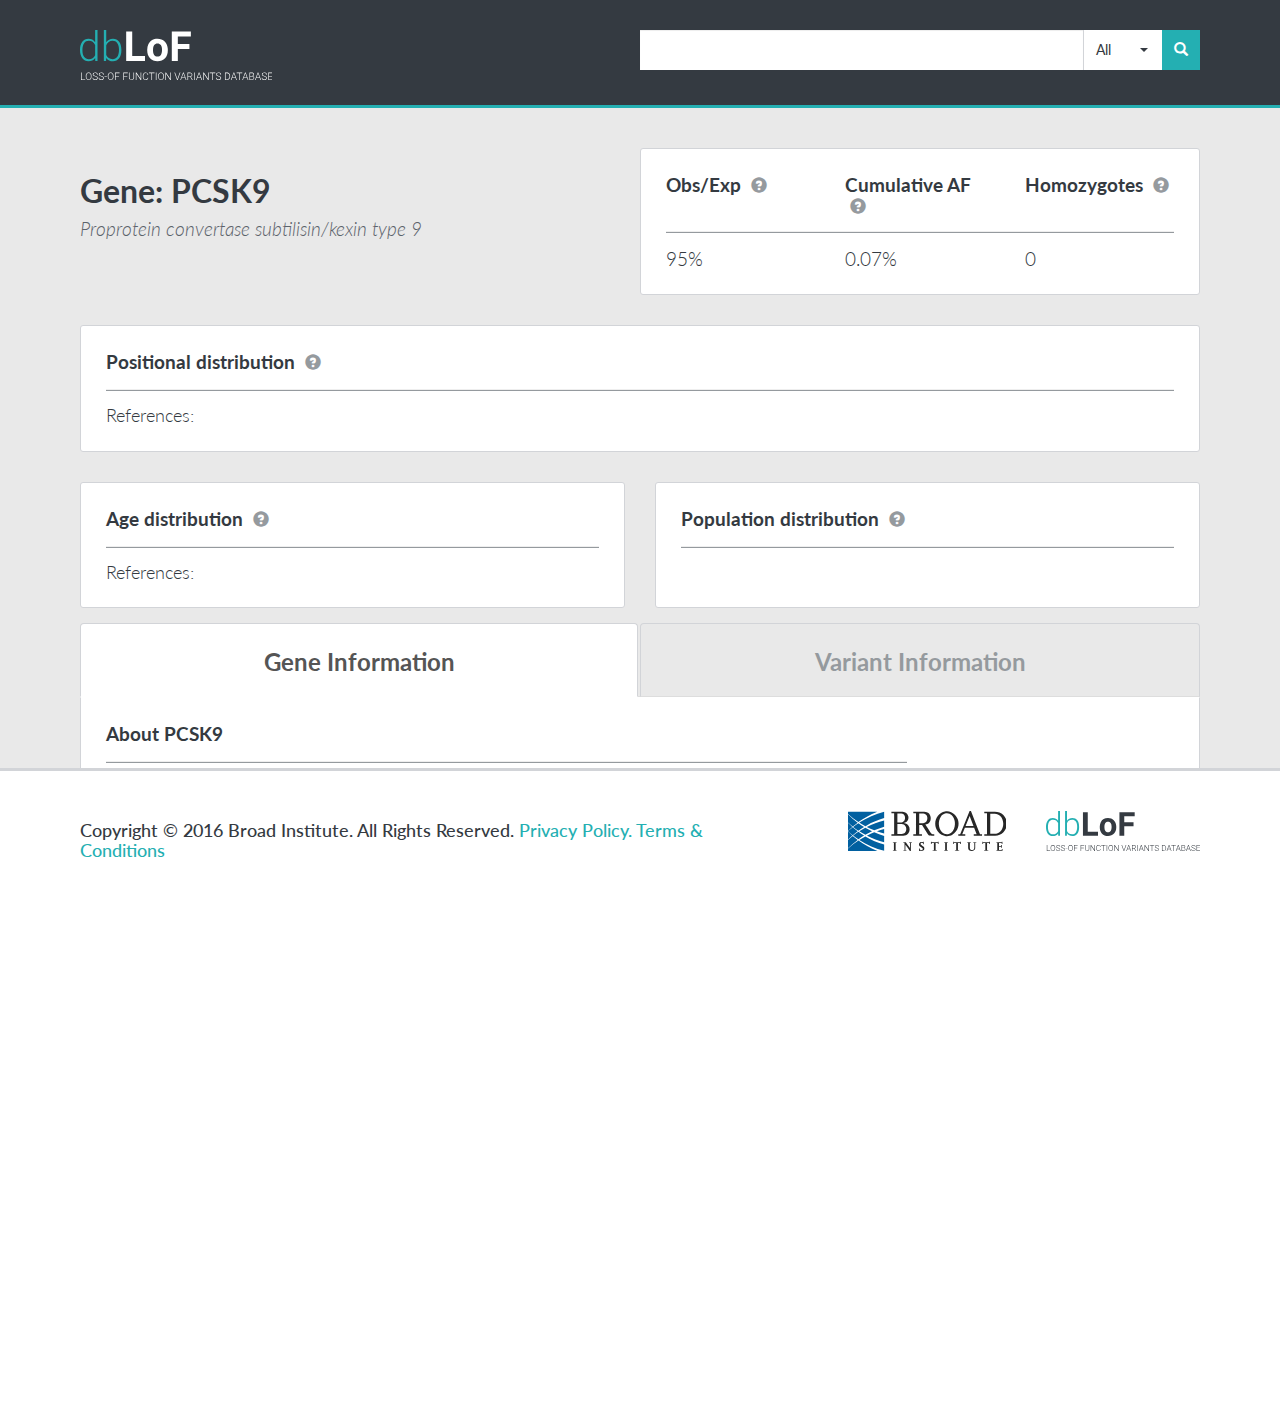
==== gene.html @ ed72be2e "First load of files" ====
<!DOCTYPE html>
<html lang="en">
<head>
    <meta charset="utf-8">
    <meta http-equiv="X-UA-Compatible" content="IE=edge">
    <meta name="viewport" content="width=device-width, initial-scale=1">
    <title>dbLoF | Loss-of-Function Variants Database</title>

    <link href="css/bootstrap.min.css" rel="stylesheet">
    <link href="css/index.css" rel="stylesheet">
    <link rel="stylesheet" href="http://netdna.bootstrapcdn.com/font-awesome/4.2.0/css/font-awesome.min.css">
    <link rel="stylesheet" href="css/build.css">

    <link rel='shortcut icon' href='images/dbLoF-favicon.ico' type='image/x-icon'/>

    <link href='https://fonts.googleapis.com/css?family=Lato:400,300,400italic,700,900' rel='stylesheet' type='text/css'>
    <script type="text/javascript" src="https://www.google.com/jsapi"></script>

    <script src="https://oss.maxcdn.com/html5shiv/3.7.2/html5shiv.min.js"></script>
    <script src="https://oss.maxcdn.com/respond/1.4.2/respond.min.js"></script>
</head>

<body>
    <div class="Wrapper">
        <!--HEADER FOR OTHER PAGES-->
        <header class="Header">
            <div class="row NoMargin">
                <div class="col-lg-6 col-md-6 col-sm-6 col-xs-12 NoPadding">
                    <a class="Header-logo" href="index.html"></a>
                </div>
                <div class="col-lg-6 col-md-6 col-sm-6 col-xs-12 NoPadding">
                    <div class="input-group Search">
                        <input type="text" class="form-control Search-input">
                        <div class="input-group-btn">
                            <button type="button" class="btn btn-default dropdown-toggle Search-dropdown" data-toggle="dropdown" aria-haspopup="true" aria-expanded="false">All
                                <span class="caret"></span>
                            </button>
                            <ul class="dropdown-menu dropdown-menu-right Search-dropdownMenu">
                                <li><a href="#">All</a></li>
                                <li><a href="#">Gene</a></li>
                                <li><a href="#">Variant</a></li>
                            </ul>
                        </div>
                        <span class="input-group-btn">
                            <button class="btn btn-default Search-button" type="button">
                                <span class="glyphicon glyphicon-search"></span>
                            </button>
                        </span>
                    </div>
                </div>
            </div>
        </header>

        <div class="Container">
            <div class="row NoMargin fsi-row-lg-level fsi-row-md-level">
                <div class="col-lg-6 col-md-6 col-sm-6 col-xs-12 NoPadding">
                    <h2 class="Title">Gene: PCSK9</h2>
                    <h4 class="Italic Color--mediumGray">Proprotein convertase subtilisin/kexin type 9</h4>
                </div>
                <div class="col-lg-6 col-md-6 col-sm-6 col-xs-12 Box Box-noMargin">
                    <div class="row">
                        <h4 class="col-lg-4 col-md-4 col-sm-4 col-xs-4 Subtitle">Obs/Exp
                            <span class="glyphicon glyphicon-question-sign Tooltip-icon" data-toggle="tooltip" data-placement="top" data-html="true" title="Brief explanation of this item. Brief explanation of this item."></span>
                        </h4>
                        <h4 class="col-lg-4 col-md-4 col-sm-4 col-xs-4 Subtitle">Cumulative AF
                            <span class="glyphicon glyphicon-question-sign Tooltip-icon" data-toggle="tooltip" data-placement="top" data-html="true" title="Brief explanation of this item. Brief explanation of this item."></span>
                        </h4>
                        <h4 class="col-lg-4 col-md-4 col-sm-4 col-xs-4 Subtitle">Homozygotes
                            <span class="glyphicon glyphicon-question-sign Tooltip-icon" data-toggle="tooltip" data-placement="top" data-html="true" title="Brief explanation of this item. Brief explanation of this item."></span>
                        </h4>
                    </div>
                    <hr class="Line Line--strong">
                    <div class="row">
                        <h4 class="col-lg-4 col-md-4 col-sm-4 col-xs-4">95%</h4>
                        <h4 class="col-lg-4 col-md-4 col-sm-4 col-xs-4">0.07%</h4>
                        <h4 class="col-lg-4 col-md-4 col-sm-4 col-xs-4">0</h4>
                    </div>

                </div>
            </div>

            <div class="row NoMargin">
                <div class="col-lg-12 col-md-12 col-sm-12 col-xs-12 Box Box-noMargin">
                    <h4 class="Subtitle">Positional distribution
                        <span class="glyphicon glyphicon-question-sign Tooltip-icon" data-toggle="tooltip" data-placement="top" data-html="true" title="Brief explanation of this item. Brief explanation of this item."></span>
                    </h4>
                    <hr class="Line Line--strong">
                    <div class="row NoMargin">
                        <div class="col-lg-12 col-md-12 col-sm-12 col-xs-12 NoPadding References">
                            <h5 class="Light">References:</h5>
                        </div>
                    </div>
                </div>
            </div>

            <div class="row fsi-row-lg-level fsi-row-md-level">
                <div class="col-lg-6 col-md-6 col-sm-6 col-xs-12 Box">
                    <h4 class="Subtitle">Age distribution
                        <span class="glyphicon glyphicon-question-sign Tooltip-icon" data-toggle="tooltip" data-placement="top" data-html="true" title="Brief explanation of this item. Brief explanation of this item."></span>
                    </h4>
                    <hr class="Line Line--strong">
                    <div class="row NoMargin">
                        <div class="col-lg-12 col-md-12 col-sm-12 col-xs-12 NoPadding References">
                            <h5 class="Light">References:</h5>
                        </div>
                    </div>
                </div>

                <div class="col-lg-6 col-md-6 col-sm-6 col-xs-12 Box">
                    <h4 class="Subtitle">Population distribution
                        <span class="glyphicon glyphicon-question-sign Tooltip-icon" data-toggle="tooltip" data-placement="top" data-html="true" title="Brief explanation of this item. Brief explanation of this item."></span>
                    </h4>
                    <hr class="Line Line--strong">
                    <div class="row NoMargin">
                        <div class="col-lg-12 col-md-12 col-sm-12 col-xs-12 NoPadding References">
                        </div>
                    </div>
                </div>
            </div>

            <div class="row NoMargin">
                <div class="col-lg-12 col-md-12 col-sm-12 col-xs-12">
                      <ul class="row nav nav-tabs" role="tablist">
                        <li role="presentation" class="col-lg-6 col-md-6 col-sm-6 col-xs-6 NoPadding Tab active">
                            <a href="#GeneInfo" role="tab" data-toggle="tab">
                                <h3 class="Subtitle">Gene Information</h3>
                            </a>
                        </li>
                        <li role="presentation" class="col-lg-6 col-md-6 col-sm-6 col-xs-6 NoPadding Tab Tab--last">
                            <a href="#VariantInfo" role="tab" data-toggle="tab">
                                <h3 class="Subtitle">Variant Information</h3>
                            </a>
                        </li>
                      </ul>
                  </div>
                  <div class="col-lg-12 col-md-12 col-sm-12 col-xs-12 Tab-panes">
                      <div class="tab-content">
                        <div role="tabpanel" class="tab-pane active" id="GeneInfo">
                            <div class="col-lg-9 col-md-9 col-sm-12 col-xs-12 NoPadding">
                                <h4 class="Subtitle">About PCSK9</h4>
                                <hr class="Line Line--strong">
                                <p>Main description of the gene, this will be the information to display initially when the tab is open. Main description of the gene, this will be the information to display initially when the tab is open. Main description of the gene, this will be the information to display initially when the tab is open. Main description of the gene, this will be the information to display initially when the tab is open. Main description of the gene, this will be the information to display initially when the tab is open.<br>
                                    Main description of the gene, this will be the information to display initially when the tab is open. Main description of the gene, this will be the information to display initially when the tab is open. Main description of the gene, this will be the information to display initially when the tab is open. Main description of the gene.
                                </p>
                            </div>
                            <div class="col-lg-6 col-md-6 col-sm-12 col-xs-12">
                                <h4 class="Subtitle">Knockout phenotype</h4>
                                <hr class="Line Line--strong">
                                <p>One compound heterozygote has been identified who lacks circulating PCSK9 and has very low LDL but no other detectable phenotype [Zhao 2006]. This has spurred enthusiasm for PCSK9 inhibition as a therapeutic strategy for lowering LDL.<br>
                                    One compound heterozygote has been identified who lacks circulating PCSK9 and has very low LDL but no other detectable phenotype [Zhao 2006]. This has spurred enthusiasm for PCSK9 inhibition as a therapeutic strategy for lowering LDL. This has spurred enthusiasm for PCSK9 inhibition as a therapeutic strategy for lowering LDL.
                                </p>
                            </div>
                            <div class="col-lg-6 col-md-6 col-sm-12 col-xs-12">
                                <h4 class="Subtitle">Knockout phenotype</h4>
                                <hr class="Line Line--strong">
                                <p>One compound heterozygote has been identified who lacks circulating PCSK9 and has very low LDL but no other detectable phenotype [Zhao 2006]. This has spurred enthusiasm for PCSK9 inhibition as a therapeutic strategy for lowering LDL.<br>
                                    One compound heterozygote has been identified who lacks circulating PCSK9 and has very low LDL but no other detectable phenotype [Zhao 2006]. This has spurred enthusiasm for PCSK9 inhibition as a therapeutic strategy for lowering LDL. This has spurred enthusiasm for PCSK9 inhibition as a therapeutic strategy for lowering LDL.
                                </p>
                            </div>
                        </div>
                        <div role="tabpanel" class="tab-pane" id="VariantInfo">
                            <div class="row">
                                <div class="col-lg-12 col-md-12 col-sm-12 col-xs-12">
                                    <h5 class="Light">Filters:</h5>
                                    <div class="form-group">
                                        <input id="filterAll" type="radio" class="InputRadio" name="filter">
                                        <label for="filterAll" class="InputRadio-label">All</label>

                                        <input id="filterMissenseLoF" type="radio" class="InputRadio" name="filter">
                                        <label for="filterMissenseLoF" class="InputRadio-label">Missense + LoF</label>

                                        <input id="filterLoF" type="radio" class="InputRadio" name="filter">
                                        <label for="filterLoF" class="InputRadio-label">LoF</label>
                                    </div>
                                <a href="" class="Button Button--orange Float--right">Export table to CSV</a>
                                </div>
                            </div>

                        </div>
                      </div>
                </div>
            </div>
        </div>
    </div>

    <footer class="Footer">
        <div class="row">
            <div class="col-lg-5 col-md-6 col-sm-7 col-xs-12 Float--right">
                <div class="Footer-logo Footer-dbLoFLogo"></div>
                <div class="Footer-logo Footer-broadLogo"></div>
            </div>
            <div class="col-lg-7 col-md-6 col-sm-5 col-xs-12">
                <h5 class="Footer-text">Copyright © 2016 Broad Institute. All Rights Reserved.<a href="" class="Color--blue"> Privacy Policy.</a><a href="" class="Color--blue"> Terms & Conditions</a></h5>
            </div>
        </div>
    </footer>

    <!-- <span class="glyphicon glyphicon-question-sign Tooltip-icon" data-toggle="tooltip" data-placement="top" data-html="true" title="<span class='Bold'>Variant:</span> <a href='' class='Color--blue'>lalala</a><br><span class='Bold'>Consequence:</span> lalala<br>"></span> -->


    <script src="https://ajax.googleapis.com/ajax/libs/jquery/1.11.3/jquery.min.js"></script>
    <script src="js/bootstrap.min.js"></script>
    <script>
        $(function () {
          $('[data-toggle="tooltip"]').tooltip()
        })

        $('#myTabs a').click(function (e) {
          e.preventDefault()
          $(this).tab('show')
        })
    </script>
</body>
</html>
---- css/index.css ----
html,
body {
  min-width: 100%;
  width: 100%;
  overflow-x: hidden;
  margin: 0;
  padding: 0;
  height: 100%;
  font-size: 14px;
}

body {
  font-family: 'Lato', sans-serif;
  color: #343A41;
}

@media only screen and (min-width: 1380px) {
  html {font-size: 20px;}
}

@media only screen and (max-width: 1280px) {
  html {font-size: 16px;}
}

@media only screen and (max-width: 1024px) {
  html {font-size: 14px;}
}

h1 {
  font-size: 2.5rem;
  font-weight: 900;
  margin: 0;
}

h2 {
  font-size: 2rem;
  font-weight: 700;
  margin: 0;
}

h3 {
  font-size: 1.5rem;
  font-weight: 700;
  margin: 0;
}

h4 {
  font-size: 1.2rem;
  font-weight: 300;
  margin: 0;
}

h5 {
  font-size: 1.1rem;
  margin: 0;
}

p {
  font-size: 1rem;
  font-weight: 400;
  margin: 0;
}

p br{
  line-height: 2rem;
}

a {
  text-decoration: none !important;
}

a:hover{
  color: #E67E23;
}

/******STRUCTURE*/

.Wrapper{
  position: relative;
  min-height: 100%;
  background-color: #E9E9E9;
}

.Header{
  background-color: #343A41;
  width: 100%;
  padding: 0 80px;
  z-index: 3;
  border-bottom: 3px solid #24AFB2;
}

@media only screen and (max-width: 1024px) {
  .Header { padding: 0 25px;}
}

.Header-logo{
  margin: 30px 0 20px 0;
  background-image: url('../images/dbLoF-white-logo.svg');
  width: 192px;
  height: 50px;
  display: inline-block;
}

.Search{
  margin-top: 30px;
  position: relative;
}

.Search--moreMargin{
  margin-bottom: 120px;
}

.Search-input{
  font-size: 14px;
  color: #343A41;
  height: 40px;
  border-radius: 0;
  border: none;
}

.Search-input:focus{
  border: none;
  box-shadow: none;
}

.Search-dropdown{
  position: relative;
  border-radius: 0;
  border: none;
  border-left: 1px solid #D2D4D8 !important;
  height: 40px;
  width: 80px;
  color: #343A41 !important;
  text-align: left;
}

.Search-dropdown:focus,
.Search-dropdown:hover{
    background-color: #ffffff !important;
}

.Search-dropdown span{
  position: absolute;
  right: 15px;
  top: 18px;
}

.Search-dropdownMenu{
  border-radius: 0;
  padding: 0 !important;
  min-width: 80px;
}

.Search-dropdownMenu li a{
  padding: 7px 15px;
}

.Search-dropdownMenu li a:hover{
  background-color: #CEF4F3;
}

.Search-dropdown:focus{
  border: none;
  border-left: 1px solid #D2D4D8 !important;
  background-color: #ffffff;
}

.Search-button{
  background-color: #24AFB2;
  color: #ffffff !important;
  height: 40px;
  border: none;
  transition: background-color 0.3s ease;
  border-radius: 0;
}

.Search-button:hover{
  background-color: #E67E23;
}

.Search-examples{
  position: absolute;
  top: 50px;
  left: 0;
  color: #ffffff;
  font-style: italic;
}

.Search-examples a{
  transition: color 0.5s ease;
}

.MainTitle{
  color: #ffffff;
  text-align: center;
  margin-top: 50px;
}

.Title{
  padding: 25px 0 10px 0;
}

.Subtitle{
  font-weight: 700;
  position: relative;
  display: inline;
}

.Subtitle--moreMargin{
  margin: 3px 0 5px 0;
}

.Container{
  position: relative;
  min-height: 100%;
  padding: 40px 80px 160px 80px; /* padding-bottom: Footer height + Footer margin */
  z-index: 1;
}

.Container-landing{
  padding: 40px 65px 160px 65px; /* padding-bottom: Footer height + Footer margin */
}

@media only screen and (max-width: 1024px) {
  .Container {padding: 40px 25px 170px 25px!important;}
}

.Box{
  background-color: #ffffff;
  border-radius: 3px;
  border: 1px solid #D2D4D8;
  padding: 25px;
  margin: 0 15px 15px 15px;
}

@media only screen and (max-width: 992px) {
  .Box {margin: 0 0 15px 0 !important;}
}

.Box-noMargin{
  margin: 0 0 30px 0 !important;
}

.Line{
  border-bottom: 1px solid;
  margin: 15px 0;
}

.Line--strong{
  border-bottom: 1px solid #959A9E;
}

.Line--light{
  border-bottom: 1px solid #D2D4D8;
}

.Footer{
  position: absolute;
  bottom: 0;
  width: 100%;
  min-height: 110px;
  padding: 40px 80px;
  margin-top: 50px;
  z-index: 2;
  background-color: #ffffff;
  border-top: 3px solid #D2D4D8;
}

@media only screen and (max-width: 1024px) {
  .Footer {padding: 30px 25px !important;}
}

.Footer-logo{
  display: inline-block;
  height: 40px;
  float: right;
}

.Footer-dbLoFLogo{
  background-image: url('../images/dbLoF-logo.svg');
  width: 154px;
}

.Footer-broadLogo{
  background-image: url('../images/broad-logo.svg');
  width: 158px;
  margin-right: 40px;
}

.Footer-text{
  padding-top: 10px;
}

.Tooltip-icon{
  color: #959A9E;
  padding-left: 5px;
  cursor: pointer;
  transition: color 0.3s ease;
  font-size: 1rem;
}

.Tooltip-icon:hover{
  color: #E67E23;
}

.Tab>a{
  padding: 25px 0 20px 0 !important;
  text-align: center;
  border: 1px solid #D2D4D8 !important;
  border-radius: 3px 3px 0 0;
  border-bottom-color: transparent !important;
  color: #959A9E;
  cursor: pointer !important;
  transition: background-color 0.3s ease;
}

.Tab>a .Subtitle{
  transition: color 0.3s ease;
  cursor: pointer;
}

.Tab>a:hover .Subtitle{
    color: #E67E23;
}

.Tab.active>a,
.Tab.active>a:focus {
    color: #343A41;
    cursor: default;
    background-color: #fff;
    border: 1px solid #D2D4D8;
    border-bottom-color: transparent;
}

.Tab--last>a{
  margin-right: 0!important;
}

.Tab-panes{
  background-color: #ffffff;
  border: 1px solid #D2D4D8;
  border-top-color: transparent;
  border-radius: 0 0 3px 3px;
  padding: 25px;
}

.Button{
  font-weight: 700;
  padding: 10px 20px 10px 20px;
  border: 1px solid;
}

.Button--blue{
  border-color: #24AFB2;
  color: #24AFB2;
  background-color: #ffffff;
}

.Button--orange{
  border-color: #E67E23;
  color: #E67E23;
  background-color: #ffffff;
}


.InputRadio-label{
  color: #9e9e9e;
  font-size: 1rem;
  font-weight: 300;
}

.InputRadio-labelExtraMargin,
.InputCheckbox-labelExtraMargin{
  margin: 12px 0 0 0;
}

.InputRadio-extraMargin{
  margin: 40px 0;
}

.InputCheckbox-label{
  color: #9e9e9e;
  position: absolute;
  left: 23px;
  font-size: 1rem;
  font-weight: 300;
  cursor: text;
  -webkit-transition: 0.2s ease-out;
  -moz-transition: 0.2s ease-out;
  -o-transition: 0.2s ease-out;
  -ms-transition: 0.2s ease-out;
  transition: 0.2s ease-out;
}

/******GENERAL CLASSES*/

.NoMargin{
  margin: 0!important;
}

.NoPadding{
  padding: 0!important;
}

.Float--left{
  float: left!important;
}

.Float--right{
  float: right!important;
}

.Aligned--left{
  text-align: left !important;
}

.Aligned--right{
  text-align: right !important;
}

.Aligned--center{
  text-align: center !important;
}

.Color--blue{
  color: #24AFB2;
}

.Background--blue{
  background-color: #24AFB2;
}

.Color--lightBlue{
  color: #CEF4F3;
}

.Background--lightBlue{
  background-color: #CEF4F3;
}

.Color--orange{
  color: #E67E23;
}

.Background--orange{
  background-color: #E67E23;
}

.Color--lightOrange{
  color: #F4CCB5;
}

.Background--lightOrange{
  background-color: #F4CCB5;
}

.Color--darkGray{
  color: #343A41;
}

.Color--mediumGray{
  color: #5C636B;
}

.Color--green{
  color: #2BB673;
}

.Background--green{
  background-color: #2BB673;
}

.Color--yellow{
  color: #FFDE3F;
}

.Background--yellow{
  background-color: #FFDE3F;
}

.Normal{
  font-weight: 400!important;
}

.Light{
  font-weight: 300 !important;
}

.Bold{
  font-weight: 700 !important
}

.Italic{
  font-style: italic;
}

.Position--absolute{
  position: absolute;
}

.Position--relative{
  position: relative;
}

@media (min-width: 768px) and (max-width: 991px) {
    .fsi-row-sm-level {
        display: -webkit-box;
        display: -webkit-flex;
        display: -ms-flexbox;
        display: flex;
    }
}

@media (min-width: 992px) and (max-width: 1199px) {
    .fsi-row-md-level {
        display: -webkit-box;
        display: -webkit-flex;
        display: -ms-flexbox;
        display: flex;
    }
}

@media (min-width: 1200px) {
    .fsi-row-lg-level {
        display: -webkit-box;
        display: -webkit-flex;
        display: -ms-flexbox;
        display: flex;
    }
}
---- css/build.css ----
.tooltip-inner {
  width: 250px;
  padding: 10px 12px;
  color: #343A41;
  text-align: left;
  background-color: #CEF4F3 !important;
  border-radius: 3px;
}

.tooltip.top .tooltip-arrow {
  border-top-color: #CEF4F3;
}

.checkbox {
    padding-left: 20px;
}

.checkbox label {
    display: inline-block;
    vertical-align: middle;
    position: relative;
    padding-left: 5px;
}

.checkbox label::before {
    content: "";
    display: inline-block;
    position: absolute;
    width: 17px;
    height: 17px;
    left: 0;
    margin-left: -20px;
    border: 1px solid #cccccc;
    border-radius: 3px;
    background-color: #fff;
    -webkit-transition: border 0.15s ease-in-out, color 0.15s ease-in-out;
    -o-transition: border 0.15s ease-in-out, color 0.15s ease-in-out;
    transition: border 0.15s ease-in-out, color 0.15s ease-in-out;
}

.checkbox label::after {
    display: inline-block;
    position: absolute;
    width: 16px;
    height: 16px;
    left: 0;
    top: 0;
    margin-left: -20px;
    padding-left: 3px;
    padding-top: 1px;
    font-size: 11px;
    color: #559BE0;
}

.checkbox input[type="checkbox"],
.checkbox input[type="radio"] {
    opacity: 0;
    z-index: 1;
}

.checkbox input[type="checkbox"]:focus + label::before,
.checkbox input[type="radio"]:focus + label::before {
    outline: none!important;
    outline-offset: -2px;
    /*border: 2px solid #559BE0;*/
}

.checkbox input[type="checkbox"]:checked + label::after,
.checkbox input[type="radio"]:checked + label::after {
    font-family: "FontAwesome";
    content: "\f00c";
}

.checkbox input[type="checkbox"]:disabled + label,
.checkbox input[type="radio"]:disabled + label {
    opacity: 0.65;
}

.checkbox input[type="checkbox"]:disabled + label::before,
.checkbox input[type="radio"]:disabled + label::before {
    background-color: #eeeeee;
    cursor: not-allowed;
}

.checkbox.checkbox-circle label::before {
    border-radius: 50%;
}

.checkbox.checkbox-inline {
    margin-top: 0;
}

.radio {
    padding-left: 20px;
}

.radio label {
    display: inline-block;
    vertical-align: middle;
    position: relative;
    padding-left: 5px;
}

.radio label::before {
    content: "";
    display: inline-block;
    position: absolute;
    width: 17px;
    height: 17px;
    left: 0;
    margin-left: -20px;
    border: 1px solid #cccccc;
    border-radius: 50%;
    background-color: #fff;
    -webkit-transition: border 0.15s ease-in-out;
    -o-transition: border 0.15s ease-in-out;
    transition: border 0.15s ease-in-out;
}

.radio label::after {
    display: inline-block;
    position: absolute;
    content: " ";
    width: 9px;
    height: 9px;
    left: 4px;
    top: 4px;
    margin-left: -20px;
    border-radius: 50%;
    background-color: #559BE0;
    -webkit-transform: scale(0, 0);
    -ms-transform: scale(0, 0);
    -o-transform: scale(0, 0);
    transform: scale(0, 0);
    -webkit-transition: -webkit-transform 0.1s cubic-bezier(0.8, -0.33, 0.2, 1.33);
    -moz-transition: -moz-transform 0.1s cubic-bezier(0.8, -0.33, 0.2, 1.33);
    -o-transition: -o-transform 0.1s cubic-bezier(0.8, -0.33, 0.2, 1.33);
    transition: transform 0.1s cubic-bezier(0.8, -0.33, 0.2, 1.33);
}

.radio input[type="radio"] {
    opacity: 0;
    z-index: 1;
}

.radio input[type="radio"]:focus + label::before {
    outline: none!important;
    outline-offset: -2px;
}

.radio input[type="radio"]:checked + label::after {
    -webkit-transform: scale(1, 1);
    -ms-transform: scale(1, 1);
    -o-transform: scale(1, 1);
    transform: scale(1, 1);
}

.radio input[type="radio"]:disabled + label {
    opacity: 0.65;
}

.radio input[type="radio"]:disabled + label::before {
    cursor: not-allowed;
}

.radio.radio-inline {
    margin-top: 0;
}

input[type="checkbox"].styled:checked + label:after,
input[type="radio"].styled:checked + label:after {
    font-family: 'FontAwesome';
    content: "\f00c";
}

input[type="checkbox"] .styled:checked + label::before,
input[type="radio"] .styled:checked + label::before {
    color: #fff;
}

input[type="checkbox"] .styled:checked + label::after,
input[type="radio"] .styled:checked + label::after {
    color: #fff;
}
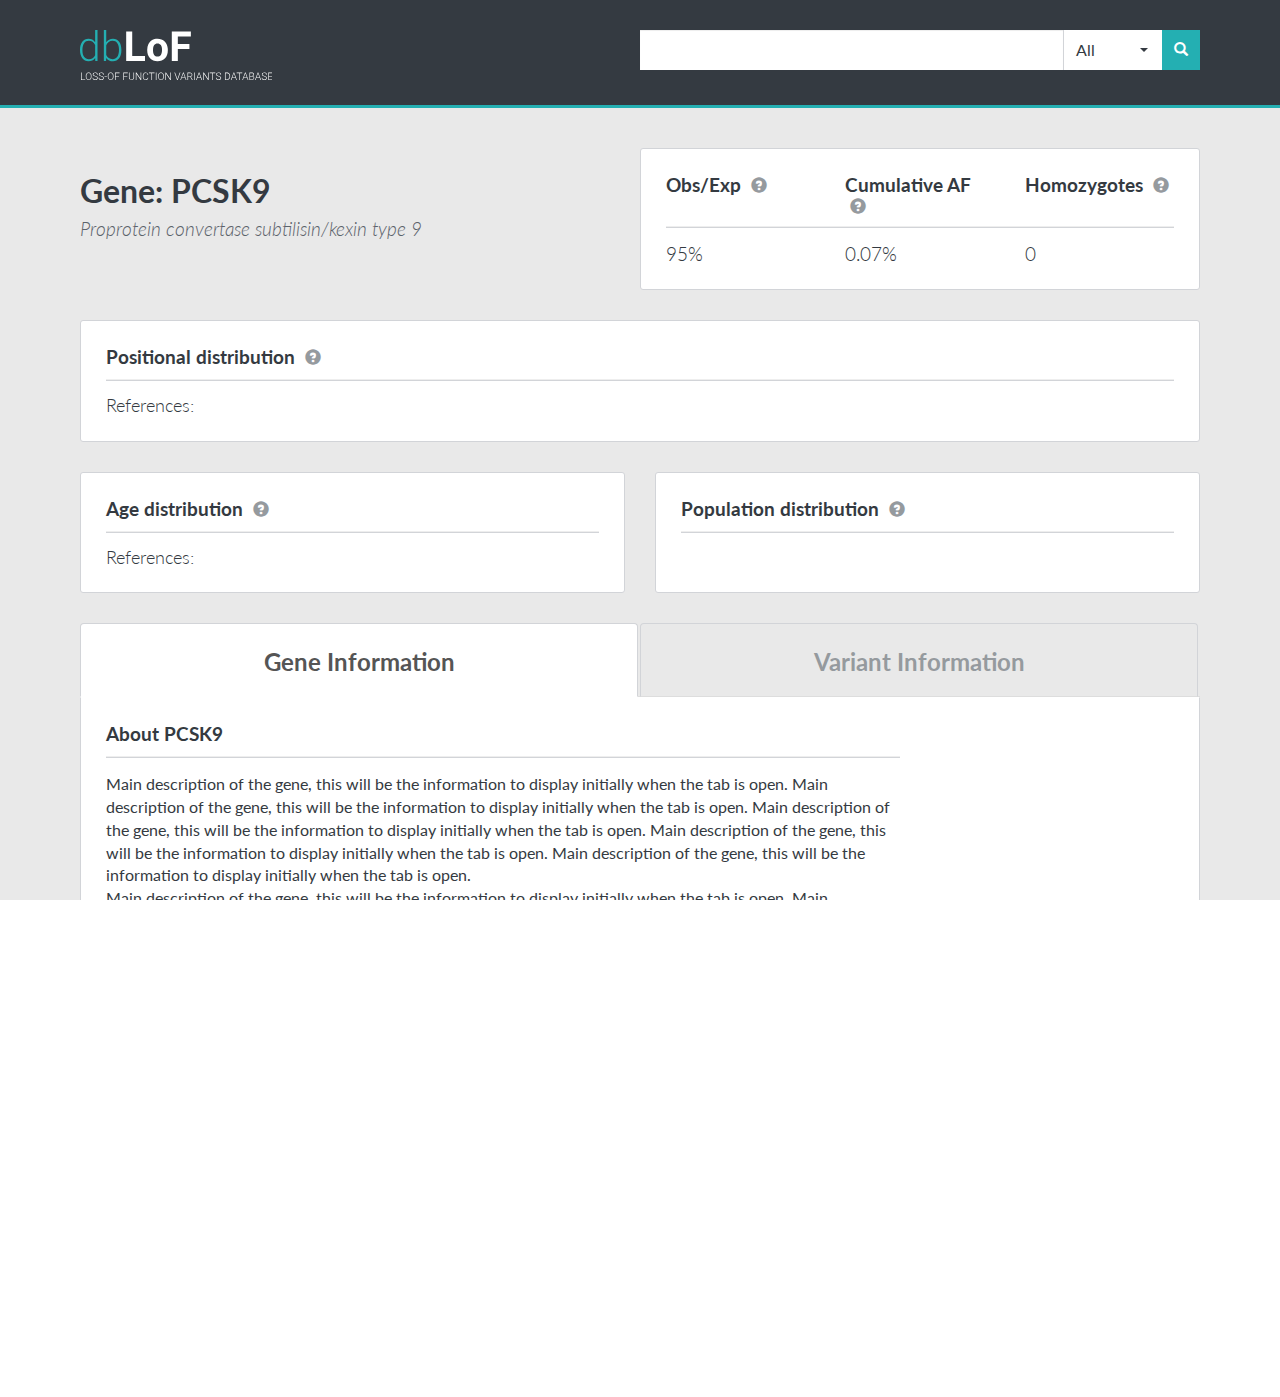
==== commit dbf5e5f6: "Landing page and Basic Structure of Gene page" ====
--- a/gene.html
+++ b/gene.html
@@ -31,14 +31,14 @@
                 <div class="col-lg-6 col-md-6 col-sm-6 col-xs-12 NoPadding">
                     <div class="input-group Search">
                         <input type="text" class="form-control Search-input">
-                        <div class="input-group-btn">
-                            <button type="button" class="btn btn-default dropdown-toggle Search-dropdown" data-toggle="dropdown" aria-haspopup="true" aria-expanded="false">All
+                        <div class="input-group-btn dropdown">
+                            <button type="button" class="dropdown-toggle Search-dropdown" id="searchType" data-toggle="dropdown" aria-haspopup="true" aria-expanded="false">All
                                 <span class="caret"></span>
                             </button>
-                            <ul class="dropdown-menu dropdown-menu-right Search-dropdownMenu">
-                                <li><a href="#">All</a></li>
-                                <li><a href="#">Gene</a></li>
-                                <li><a href="#">Variant</a></li>
+                            <ul class="dropdown-menu Search-dropdownMenu" aria-labelleddby="searchType">
+                                <li><a href="#" data-value="all">All</a></li>
+                                <li><a href="#" data-value="gene">Gene</a></li>
+                                <li><a href="#" data-value="variant">Variant</a></li>
                             </ul>
                         </div>
                         <span class="input-group-btn">
@@ -53,11 +53,11 @@
 
         <div class="Container">
             <div class="row NoMargin fsi-row-lg-level fsi-row-md-level">
-                <div class="col-lg-6 col-md-6 col-sm-6 col-xs-12 NoPadding">
+                <div class="col-lg-6 col-md-6 col-sm-12 col-xs-12 NoPadding">
                     <h2 class="Title">Gene: PCSK9</h2>
-                    <h4 class="Italic Color--mediumGray">Proprotein convertase subtilisin/kexin type 9</h4>
-                </div>
-                <div class="col-lg-6 col-md-6 col-sm-6 col-xs-12 Box Box-noMargin">
+                    <h4 class="Title-description">Proprotein convertase subtilisin/kexin type 9</h4>
+                </div>
+                <div class="col-lg-6 col-md-6 col-sm-12 col-xs-12 Box Box-noMargin">
                     <div class="row">
                         <h4 class="col-lg-4 col-md-4 col-sm-4 col-xs-4 Subtitle">Obs/Exp
                             <span class="glyphicon glyphicon-question-sign Tooltip-icon" data-toggle="tooltip" data-placement="top" data-html="true" title="Brief explanation of this item. Brief explanation of this item."></span>
@@ -93,8 +93,8 @@
                 </div>
             </div>
 
-            <div class="row fsi-row-lg-level fsi-row-md-level">
-                <div class="col-lg-6 col-md-6 col-sm-6 col-xs-12 Box">
+            <div class="row NoMargin fsi-row-lg-level fsi-row-md-level">
+                <div class="col-lg-6 col-md-6 col-sm-12 col-xs-12 Box Box--firstCol">
                     <h4 class="Subtitle">Age distribution
                         <span class="glyphicon glyphicon-question-sign Tooltip-icon" data-toggle="tooltip" data-placement="top" data-html="true" title="Brief explanation of this item. Brief explanation of this item."></span>
                     </h4>
@@ -106,7 +106,7 @@
                     </div>
                 </div>
 
-                <div class="col-lg-6 col-md-6 col-sm-6 col-xs-12 Box">
+                <div class="col-lg-6 col-md-6 col-sm-12 col-xs-12 Box Box--lastCol">
                     <h4 class="Subtitle">Population distribution
                         <span class="glyphicon glyphicon-question-sign Tooltip-icon" data-toggle="tooltip" data-placement="top" data-html="true" title="Brief explanation of this item. Brief explanation of this item."></span>
                     </h4>
@@ -118,44 +118,49 @@
                 </div>
             </div>
 
-            <div class="row NoMargin">
+            <div class="row Tab">
                 <div class="col-lg-12 col-md-12 col-sm-12 col-xs-12">
-                      <ul class="row nav nav-tabs" role="tablist">
-                        <li role="presentation" class="col-lg-6 col-md-6 col-sm-6 col-xs-6 NoPadding Tab active">
+                    <ul class="row nav nav-tabs" role="tablist">
+                        <li role="presentation" class="col-lg-6 col-md-6 col-sm-6 col-xs-6 NoPadding Tab-list active">
                             <a href="#GeneInfo" role="tab" data-toggle="tab">
                                 <h3 class="Subtitle">Gene Information</h3>
                             </a>
                         </li>
-                        <li role="presentation" class="col-lg-6 col-md-6 col-sm-6 col-xs-6 NoPadding Tab Tab--last">
+                        <li role="presentation" class="col-lg-6 col-md-6 col-sm-6 col-xs-6 NoPadding Tab-list Tab--last">
                             <a href="#VariantInfo" role="tab" data-toggle="tab">
                                 <h3 class="Subtitle">Variant Information</h3>
                             </a>
                         </li>
-                      </ul>
-                  </div>
-                  <div class="col-lg-12 col-md-12 col-sm-12 col-xs-12 Tab-panes">
-                      <div class="tab-content">
+                    </ul>
+                </div>
+                <div class="col-lg-12 col-md-12 col-sm-12 col-xs-12 Tab-panes">
+                    <div class="tab-content">
                         <div role="tabpanel" class="tab-pane active" id="GeneInfo">
-                            <div class="col-lg-9 col-md-9 col-sm-12 col-xs-12 NoPadding">
-                                <h4 class="Subtitle">About PCSK9</h4>
-                                <hr class="Line Line--strong">
-                                <p>Main description of the gene, this will be the information to display initially when the tab is open. Main description of the gene, this will be the information to display initially when the tab is open. Main description of the gene, this will be the information to display initially when the tab is open. Main description of the gene, this will be the information to display initially when the tab is open. Main description of the gene, this will be the information to display initially when the tab is open.<br>
-                                    Main description of the gene, this will be the information to display initially when the tab is open. Main description of the gene, this will be the information to display initially when the tab is open. Main description of the gene, this will be the information to display initially when the tab is open. Main description of the gene.
-                                </p>
+                            <div class="row NoMargin">
+                                <div class="col-lg-9 col-md-9 col-sm-12 col-xs-12">
+                                    <h4 class="Subtitle">About PCSK9</h4>
+                                    <hr class="Line Line--strong">
+                                    <p>Main description of the gene, this will be the information to display initially when the tab is open. Main description of the gene, this will be the information to display initially when the tab is open. Main description of the gene, this will be the information to display initially when the tab is open. Main description of the gene, this will be the information to display initially when the tab is open. Main description of the gene, this will be the information to display initially when the tab is open.<br>
+                                        Main description of the gene, this will be the information to display initially when the tab is open. Main description of the gene, this will be the information to display initially when the tab is open. Main description of the gene, this will be the information to display initially when the tab is open. Main description of the gene.
+                                    </p>
+                                </div>
                             </div>
-                            <div class="col-lg-6 col-md-6 col-sm-12 col-xs-12">
-                                <h4 class="Subtitle">Knockout phenotype</h4>
-                                <hr class="Line Line--strong">
-                                <p>One compound heterozygote has been identified who lacks circulating PCSK9 and has very low LDL but no other detectable phenotype [Zhao 2006]. This has spurred enthusiasm for PCSK9 inhibition as a therapeutic strategy for lowering LDL.<br>
-                                    One compound heterozygote has been identified who lacks circulating PCSK9 and has very low LDL but no other detectable phenotype [Zhao 2006]. This has spurred enthusiasm for PCSK9 inhibition as a therapeutic strategy for lowering LDL. This has spurred enthusiasm for PCSK9 inhibition as a therapeutic strategy for lowering LDL.
-                                </p>
-                            </div>
-                            <div class="col-lg-6 col-md-6 col-sm-12 col-xs-12">
-                                <h4 class="Subtitle">Knockout phenotype</h4>
-                                <hr class="Line Line--strong">
-                                <p>One compound heterozygote has been identified who lacks circulating PCSK9 and has very low LDL but no other detectable phenotype [Zhao 2006]. This has spurred enthusiasm for PCSK9 inhibition as a therapeutic strategy for lowering LDL.<br>
-                                    One compound heterozygote has been identified who lacks circulating PCSK9 and has very low LDL but no other detectable phenotype [Zhao 2006]. This has spurred enthusiasm for PCSK9 inhibition as a therapeutic strategy for lowering LDL. This has spurred enthusiasm for PCSK9 inhibition as a therapeutic strategy for lowering LDL.
-                                </p>
+
+                            <div class="row NoMargin">
+                                <div class="col-lg-6 col-md-6 col-sm-12 col-xs-12">
+                                    <h4 class="Subtitle">Knockout phenotype</h4>
+                                    <hr class="Line Line--strong">
+                                    <p>One compound heterozygote has been identified who lacks circulating PCSK9 and has very low LDL but no other detectable phenotype [Zhao 2006]. This has spurred enthusiasm for PCSK9 inhibition as a therapeutic strategy for lowering LDL.<br>
+                                        One compound heterozygote has been identified who lacks circulating PCSK9 and has very low LDL but no other detectable phenotype [Zhao 2006]. This has spurred enthusiasm for PCSK9 inhibition as a therapeutic strategy for lowering LDL. This has spurred enthusiasm for PCSK9 inhibition as a therapeutic strategy for lowering LDL.
+                                    </p>
+                                </div>
+                                <div class="col-lg-6 col-md-6 col-sm-12 col-xs-12">
+                                    <h4 class="Subtitle">Knockout phenotype</h4>
+                                    <hr class="Line Line--strong">
+                                    <p>One compound heterozygote has been identified who lacks circulating PCSK9 and has very low LDL but no other detectable phenotype [Zhao 2006]. This has spurred enthusiasm for PCSK9 inhibition as a therapeutic strategy for lowering LDL.<br>
+                                        One compound heterozygote has been identified who lacks circulating PCSK9 and has very low LDL but no other detectable phenotype [Zhao 2006]. This has spurred enthusiasm for PCSK9 inhibition as a therapeutic strategy for lowering LDL. This has spurred enthusiasm for PCSK9 inhibition as a therapeutic strategy for lowering LDL.
+                                    </p>
+                                </div>
                             </div>
                         </div>
                         <div role="tabpanel" class="tab-pane" id="VariantInfo">
@@ -172,28 +177,29 @@
                                         <input id="filterLoF" type="radio" class="InputRadio" name="filter">
                                         <label for="filterLoF" class="InputRadio-label">LoF</label>
                                     </div>
-                                <a href="" class="Button Button--orange Float--right">Export table to CSV</a>
+                                    <a href="" class="Button Button--orange Float--right">Export table to CSV</a>
                                 </div>
                             </div>
 
                         </div>
-                      </div>
+                    </div>
                 </div>
             </div>
         </div>
+
+        <footer class="Footer">
+            <div class="row">
+                <div class="col-lg-5 col-md-6 col-sm-7 col-xs-12 Float--right">
+                    <div class="Footer-logo Footer-dbLoFLogo"></div>
+                    <div class="Footer-logo Footer-broadLogo"></div>
+                </div>
+                <div class="col-lg-7 col-md-6 col-sm-5 col-xs-12">
+                    <h5 class="Footer-text">Copyright © 2016 Broad Institute. All Rights Reserved.<a href="" class="Color--blue"> Privacy Policy.</a><a href="" class="Color--blue"> Terms & Conditions</a></h5>
+                </div>
+            </div>
+        </footer>
     </div>
 
-    <footer class="Footer">
-        <div class="row">
-            <div class="col-lg-5 col-md-6 col-sm-7 col-xs-12 Float--right">
-                <div class="Footer-logo Footer-dbLoFLogo"></div>
-                <div class="Footer-logo Footer-broadLogo"></div>
-            </div>
-            <div class="col-lg-7 col-md-6 col-sm-5 col-xs-12">
-                <h5 class="Footer-text">Copyright © 2016 Broad Institute. All Rights Reserved.<a href="" class="Color--blue"> Privacy Policy.</a><a href="" class="Color--blue"> Terms & Conditions</a></h5>
-            </div>
-        </div>
-    </footer>
 
     <!-- <span class="glyphicon glyphicon-question-sign Tooltip-icon" data-toggle="tooltip" data-placement="top" data-html="true" title="<span class='Bold'>Variant:</span> <a href='' class='Color--blue'>lalala</a><br><span class='Bold'>Consequence:</span> lalala<br>"></span> -->
 
@@ -201,14 +207,19 @@
     <script src="https://ajax.googleapis.com/ajax/libs/jquery/1.11.3/jquery.min.js"></script>
     <script src="js/bootstrap.min.js"></script>
     <script>
-        $(function () {
-          $('[data-toggle="tooltip"]').tooltip()
-        })
-
-        $('#myTabs a').click(function (e) {
-          e.preventDefault()
-          $(this).tab('show')
-        })
+    $(function () {
+        $('[data-toggle="tooltip"]').tooltip()
+    })
+
+    $('#myTabs a').click(function (e) {
+        e.preventDefault()
+        $(this).tab('show')
+    })
+
+    $(".dropdown-menu li a").click(function(){
+        $(this).parents(".dropdown").find('.dropdown-toggle').html($(this).text() + '<span class="caret"></span>');
+        $(this).parents(".dropdown").find('.dropdown-toggle').val($(this).data('value'));
+    });
     </script>
 </body>
 </html>
--- a/css/index.css
+++ b/css/index.css
@@ -85,17 +85,17 @@
 .Header{
   background-color: #343A41;
   width: 100%;
-  padding: 0 80px;
+  padding: 0 80px 20px 80px;
   z-index: 3;
   border-bottom: 3px solid #24AFB2;
 }
 
 @media only screen and (max-width: 1024px) {
-  .Header { padding: 0 25px;}
+  .Header { padding: 0 25px 20px 25px;}
 }
 
 .Header-logo{
-  margin: 30px 0 20px 0;
+  margin: 30px 0 0 0;
   background-image: url('../images/dbLoF-white-logo.svg');
   width: 192px;
   height: 50px;
@@ -108,11 +108,11 @@
 }
 
 .Search--moreMargin{
-  margin-bottom: 120px;
+  margin-bottom: 100px;
 }
 
 .Search-input{
-  font-size: 14px;
+  font-size: 1rem;
   color: #343A41;
   height: 40px;
   border-radius: 0;
@@ -130,11 +130,14 @@
   border: none;
   border-left: 1px solid #D2D4D8 !important;
   height: 40px;
-  width: 80px;
+  width: 100px;
   color: #343A41 !important;
   text-align: left;
-}
-
+  font-size: 1rem;
+  padding-left: 12px;
+}
+
+.Search-dropdown,
 .Search-dropdown:focus,
 .Search-dropdown:hover{
     background-color: #ffffff !important;
@@ -149,7 +152,7 @@
 .Search-dropdownMenu{
   border-radius: 0;
   padding: 0 !important;
-  min-width: 80px;
+  min-width: 100px;
 }
 
 .Search-dropdownMenu li a{
@@ -175,7 +178,11 @@
   border-radius: 0;
 }
 
-.Search-button:hover{
+.Search-button:hover,
+.Search-button:focus,
+.Search-button:active{
+  border-radius: 0 !important;
+  outline: none;
   background-color: #E67E23;
 }
 
@@ -194,11 +201,28 @@
 .MainTitle{
   color: #ffffff;
   text-align: center;
+  margin-top: 30px;
+  font-size: 2rem;
+}
+
+.MainTitle--other{
+  color: #ffffff;
+  text-align: center;
   margin-top: 50px;
 }
 
 .Title{
-  padding: 25px 0 10px 0;
+  padding: 40px 0 10px 0;
+}
+
+.Title-description{
+  color: #5C636B;
+  font-style: italic;
+}
+
+@media only screen and (max-width: 992px) {
+  .Title { padding: 10px 0 10px 0;}
+  .Title-description { padding-bottom: 10px;}
 }
 
 .Subtitle{
@@ -214,7 +238,7 @@
 .Container{
   position: relative;
   min-height: 100%;
-  padding: 40px 80px 160px 80px; /* padding-bottom: Footer height + Footer margin */
+  padding: 25px 80px 160px 80px; /* padding-bottom: Footer height + Footer margin */
   z-index: 1;
 }
 
@@ -231,28 +255,38 @@
   border-radius: 3px;
   border: 1px solid #D2D4D8;
   padding: 25px;
-  margin: 0 15px 15px 15px;
+  margin: 15px;
+}
+
+.Box-noMargin{
+  margin: 15px 0 !important;
+}
+
+.Box--firstCol{
+  margin: 15px 15px 15px 0;
+}
+
+.Box--lastCol{
+  margin: 15px 0 15px 15px;
 }
 
 @media only screen and (max-width: 992px) {
-  .Box {margin: 0 0 15px 0 !important;}
-}
-
-.Box-noMargin{
-  margin: 0 0 30px 0 !important;
+  .Box,
+  .Box--firstCol,
+  .Box--lastCol {margin: 15px 0 15px 0 !important;}
 }
 
 .Line{
   border-bottom: 1px solid;
-  margin: 15px 0;
+  margin: 10px 0 15px 0;
 }
 
 .Line--strong{
-  border-bottom: 1px solid #959A9E;
+  border-bottom: 1px solid #D2D4D8;
 }
 
 .Line--light{
-  border-bottom: 1px solid #D2D4D8;
+  border-bottom: 1px solid #E9E9E9;
 }
 
 .Footer{
@@ -292,6 +326,11 @@
   padding-top: 10px;
 }
 
+@media only screen and (max-width: 992px) {
+  .Footer-text { text-align: right; padding-top: 30px;}
+  .Title-description { padding-bottom: 10px;}
+}
+
 .Tooltip-icon{
   color: #959A9E;
   padding-left: 5px;
@@ -304,7 +343,11 @@
   color: #E67E23;
 }
 
-.Tab>a{
+.Tab{
+  margin: 15px 0 0 0;
+}
+
+.Tab-list>a{
   padding: 25px 0 20px 0 !important;
   text-align: center;
   border: 1px solid #D2D4D8 !important;
@@ -315,17 +358,17 @@
   transition: background-color 0.3s ease;
 }
 
-.Tab>a .Subtitle{
+.Tab-list>a .Subtitle{
   transition: color 0.3s ease;
   cursor: pointer;
 }
 
-.Tab>a:hover .Subtitle{
+.Tab-list>a:hover .Subtitle{
     color: #E67E23;
 }
 
-.Tab.active>a,
-.Tab.active>a:focus {
+.Tab-list.active>a,
+.Tab-list.active>a:focus {
     color: #343A41;
     cursor: default;
     background-color: #fff;
@@ -333,7 +376,7 @@
     border-bottom-color: transparent;
 }
 
-.Tab--last>a{
+.Tab-list--last>a{
   margin-right: 0!important;
 }
 
@@ -342,7 +385,7 @@
   border: 1px solid #D2D4D8;
   border-top-color: transparent;
   border-radius: 0 0 3px 3px;
-  padding: 25px;
+  padding: 25px 10px;
 }
 
 .Button{
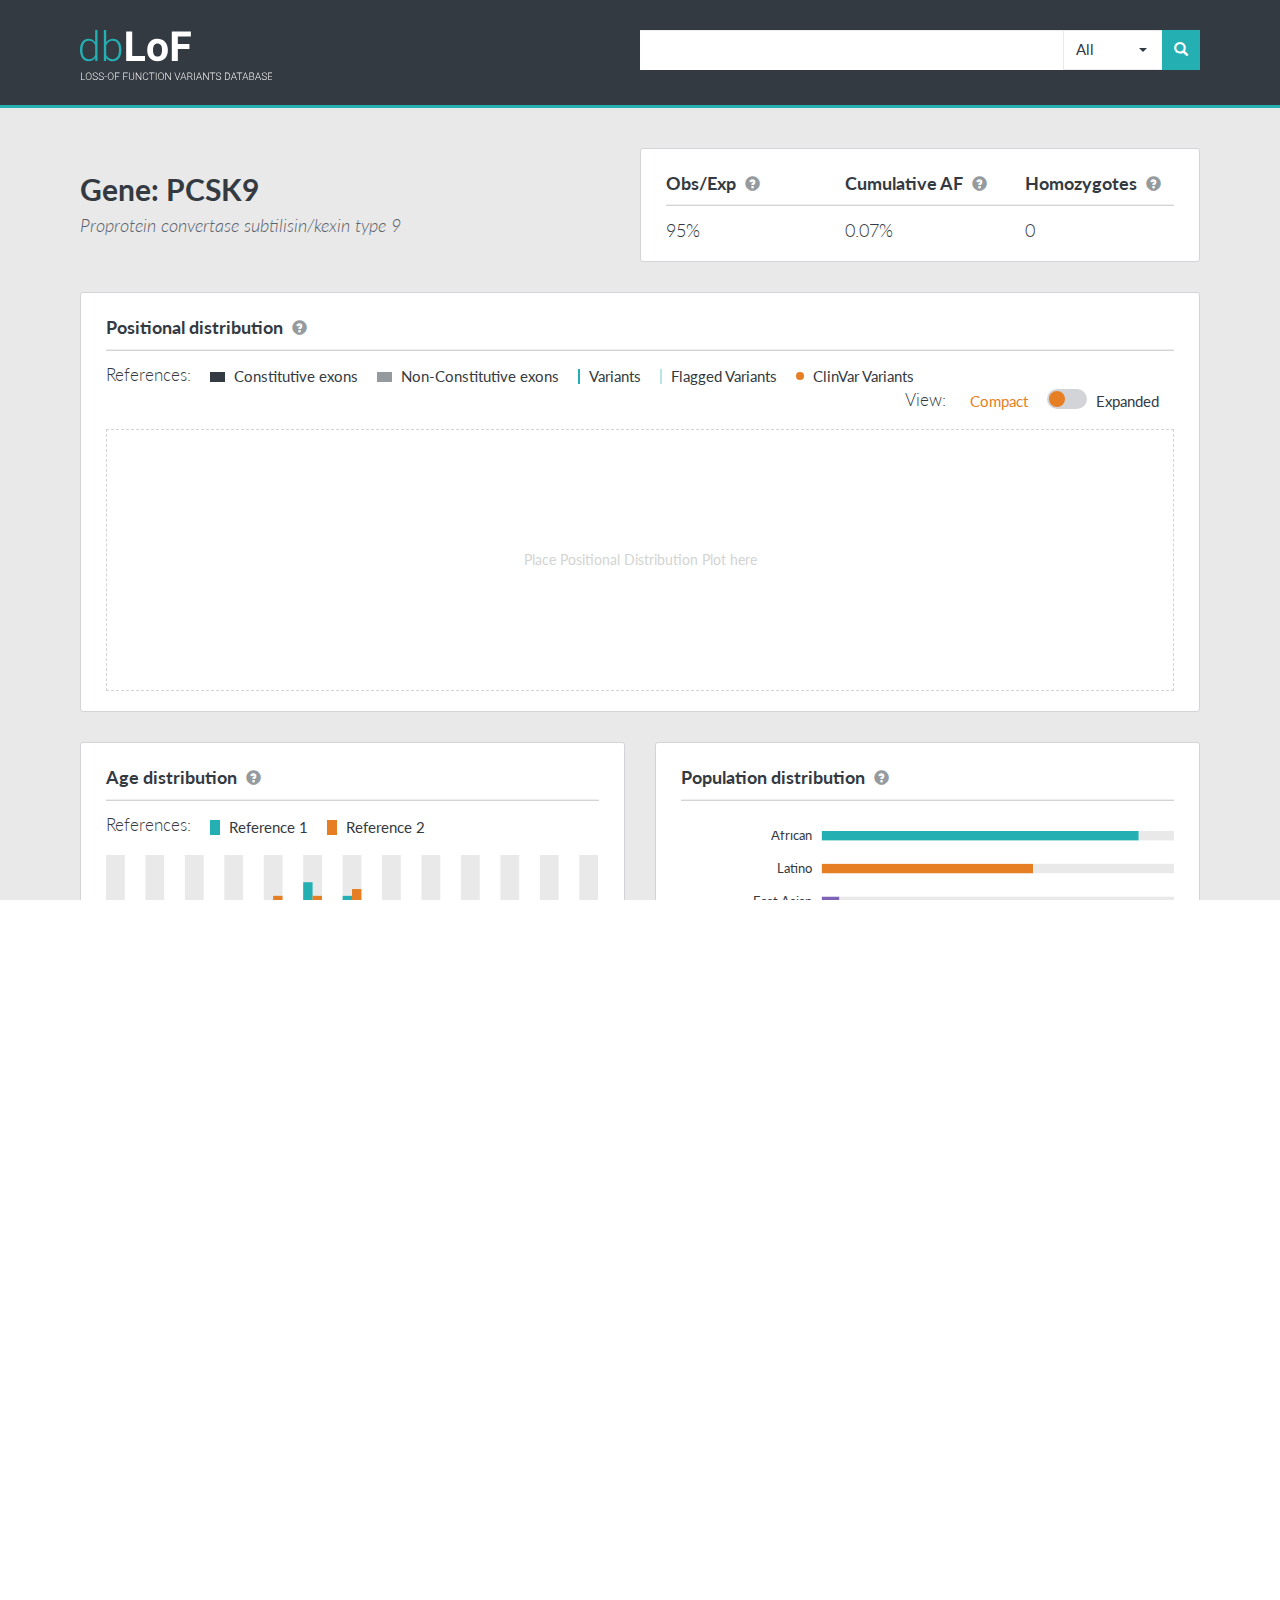
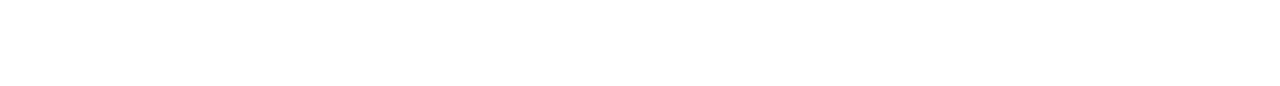
==== commit 9486e80a: "Landing and Gene pages" ====
--- a/gene.html
+++ b/gene.html
@@ -7,9 +7,9 @@
     <title>dbLoF | Loss-of-Function Variants Database</title>
 
     <link href="css/bootstrap.min.css" rel="stylesheet">
+    <link rel="stylesheet" href="css/build.css">
+    <link rel="stylesheet" href="http://netdna.bootstrapcdn.com/font-awesome/4.2.0/css/font-awesome.min.css">
     <link href="css/index.css" rel="stylesheet">
-    <link rel="stylesheet" href="http://netdna.bootstrapcdn.com/font-awesome/4.2.0/css/font-awesome.min.css">
-    <link rel="stylesheet" href="css/build.css">
 
     <link rel='shortcut icon' href='images/dbLoF-favicon.ico' type='image/x-icon'/>
 
@@ -32,10 +32,10 @@
                     <div class="input-group Search">
                         <input type="text" class="form-control Search-input">
                         <div class="input-group-btn dropdown">
-                            <button type="button" class="dropdown-toggle Search-dropdown" id="searchType" data-toggle="dropdown" aria-haspopup="true" aria-expanded="false">All
+                            <button type="button" class="dropdown-toggle Dropdown Dropdown--search" id="searchType" data-toggle="dropdown" aria-haspopup="true" aria-expanded="false">All
                                 <span class="caret"></span>
                             </button>
-                            <ul class="dropdown-menu Search-dropdownMenu" aria-labelleddby="searchType">
+                            <ul class="dropdown-menu Dropdown-menu" aria-labelleddby="searchType">
                                 <li><a href="#" data-value="all">All</a></li>
                                 <li><a href="#" data-value="gene">Gene</a></li>
                                 <li><a href="#" data-value="variant">Variant</a></li>
@@ -53,11 +53,11 @@
 
         <div class="Container">
             <div class="row NoMargin fsi-row-lg-level fsi-row-md-level">
-                <div class="col-lg-6 col-md-6 col-sm-12 col-xs-12 NoPadding">
+                <div class="col-lg-6 col-md-5 col-sm-12 col-xs-12 NoPadding">
                     <h2 class="Title">Gene: PCSK9</h2>
                     <h4 class="Title-description">Proprotein convertase subtilisin/kexin type 9</h4>
                 </div>
-                <div class="col-lg-6 col-md-6 col-sm-12 col-xs-12 Box Box-noMargin">
+                <div class="col-lg-6 col-md-7 col-sm-12 col-xs-12 Box Box-noMargin">
                     <div class="row">
                         <h4 class="col-lg-4 col-md-4 col-sm-4 col-xs-4 Subtitle">Obs/Exp
                             <span class="glyphicon glyphicon-question-sign Tooltip-icon" data-toggle="tooltip" data-placement="top" data-html="true" title="Brief explanation of this item. Brief explanation of this item."></span>
@@ -86,9 +86,53 @@
                     </h4>
                     <hr class="Line Line--strong">
                     <div class="row NoMargin">
-                        <div class="col-lg-12 col-md-12 col-sm-12 col-xs-12 NoPadding References">
-                            <h5 class="Light">References:</h5>
-                        </div>
+                        <div class="col-lg-12 col-md-12 col-sm-12 col-xs-12 NoPadding">
+                            <h5 class="References">References:</h5>
+                            <svg width="15" height="18" class="Display--inline">
+                                <rect x="0" y="6" width="15" height="10" fill="#343A41" />
+                            </svg>
+                            <div class="References-label">Constitutive exons</div>
+
+                            <svg width="15" height="18" class="Display--inline">
+                                <rect x="0" y="6" width="15" height="10" fill="#959A9E" />
+                            </svg>
+                            <div class="References-label">Non-Constitutive exons</div>
+
+                            <svg width="2" height="15" class="Display--inline">
+                                <rect x="0" y="0" width="2" height="15" fill="#24AFB2" />
+                            </svg>
+                            <div class="References-label">Variants</div>
+
+                            <svg width="2" height="15" class="Display--inline">
+                                <rect x="0" y="0" width="2" height="15" fill="#B5E5E5" />
+                            </svg>
+                            <div class="References-label">Flagged Variants</div>
+
+                            <svg width="8" height="12" class="Display--inline">
+                                <circle x="0" y="4" cx="4" cy="4" r="4" fill="#E67E23" />
+                            </svg>
+                            <div class="References-label">ClinVar Variants</div>
+
+                            <div class="Float--right">
+                                <h5 class="References">View:</h5>
+                                <div class="References-label View-compact active">Compact</div>
+
+                                <label class="Switch">
+                                    <input type="checkbox" class="View">
+                                    <div class="Switch-slider"></div>
+                                </label>
+                                <div class="References-label View-expanded">Expanded</div>
+                            </div>
+
+                        </div>
+
+                        <div class="col-lg-12 col-md-12 col-sm-12 col-xs-12 NoPadding">
+                            <div class="Charts" style="border: 1px dashed #d2d4d2;">
+                                <!--REPLACE THE FOLLOWING LINE WITH PLOT AND REMOVE STYLE FROM ABOVE-->
+                                <div style="color: #d2d4d2; text-align: center; margin: 120px 0;">Place Positional Distribution Plot here</div>
+                            </div>
+                        </div>
+
                     </div>
                 </div>
             </div>
@@ -100,8 +144,19 @@
                     </h4>
                     <hr class="Line Line--strong">
                     <div class="row NoMargin">
-                        <div class="col-lg-12 col-md-12 col-sm-12 col-xs-12 NoPadding References">
-                            <h5 class="Light">References:</h5>
+                        <div class="col-lg-12 col-md-12 col-sm-12 col-xs-12 NoPadding ">
+                            <h5 class="References">References:</h5>
+                            <svg width="10" height="15" class="Display--inline">
+                                <rect x="0" y="0" width="10" height="15" fill="#24AFB2" />
+                            </svg>
+                            <div class="References-label">Reference 1</div>
+                            <svg width="10" height="15">
+                                <rect x="0" y="0" width="10" height="15" fill="#E67E23" />
+                            </svg>
+                            <div class="References-label">Reference 2</div>
+                        </div>
+                        <div class="col-lg-12 col-md-12 col-sm-12 col-xs-12 NoPadding">
+                            <div id="AgeDistribution" class="Charts"></div>
                         </div>
                     </div>
                 </div>
@@ -112,7 +167,8 @@
                     </h4>
                     <hr class="Line Line--strong">
                     <div class="row NoMargin">
-                        <div class="col-lg-12 col-md-12 col-sm-12 col-xs-12 NoPadding References">
+                        <div class="col-lg-12 col-md-12 col-sm-12 col-xs-12 NoPadding">
+                            <div id="PopulationDistribution" class="Charts"></div>
                         </div>
                     </div>
                 </div>
@@ -137,50 +193,98 @@
                     <div class="tab-content">
                         <div role="tabpanel" class="tab-pane active" id="GeneInfo">
                             <div class="row NoMargin">
-                                <div class="col-lg-9 col-md-9 col-sm-12 col-xs-12">
+                                <div class="col-lg-12 col-md-12 col-sm-12 col-xs-12">
                                     <h4 class="Subtitle">About PCSK9</h4>
                                     <hr class="Line Line--strong">
+                                </div>
+                                <div class="col-lg-9 col-md-9 col-sm-12 col-xs-12">
                                     <p>Main description of the gene, this will be the information to display initially when the tab is open. Main description of the gene, this will be the information to display initially when the tab is open. Main description of the gene, this will be the information to display initially when the tab is open. Main description of the gene, this will be the information to display initially when the tab is open. Main description of the gene, this will be the information to display initially when the tab is open.<br>
-                                        Main description of the gene, this will be the information to display initially when the tab is open. Main description of the gene, this will be the information to display initially when the tab is open. Main description of the gene, this will be the information to display initially when the tab is open. Main description of the gene.
+                                        Main description of the gene, this will be the information to display initially when the tab is open. Main description of the gene, this will be the information to display initially when the tab is open. Main description of the gene, this will be the information to display initially when the tab is open. Main description of the gene.<br>
+                                        Main description of the gene, this will be the information to display initially when the tab is open. Main description of the gene, this will be the information to display initially when the tab is open. Main description of the gene, this will be the information to display initially when the tab is open. Main description of the gene, this will be the information to display initially when the tab is open. Main description of the gene, this will be the information to display initially when the tab is open.
                                     </p>
                                 </div>
                             </div>
-
+                        </div>
+
+                        <div role="tabpanel" class="tab-pane" id="VariantInfo">
                             <div class="row NoMargin">
-                                <div class="col-lg-6 col-md-6 col-sm-12 col-xs-12">
-                                    <h4 class="Subtitle">Knockout phenotype</h4>
-                                    <hr class="Line Line--strong">
-                                    <p>One compound heterozygote has been identified who lacks circulating PCSK9 and has very low LDL but no other detectable phenotype [Zhao 2006]. This has spurred enthusiasm for PCSK9 inhibition as a therapeutic strategy for lowering LDL.<br>
-                                        One compound heterozygote has been identified who lacks circulating PCSK9 and has very low LDL but no other detectable phenotype [Zhao 2006]. This has spurred enthusiasm for PCSK9 inhibition as a therapeutic strategy for lowering LDL. This has spurred enthusiasm for PCSK9 inhibition as a therapeutic strategy for lowering LDL.
-                                    </p>
+                                <div class="col-lg-12 col-md-12 col-sm-12 col-xs-12">
+                                    <h5 class="References">Filters:</h5>
+                                    <div class="input-group-btn dropdown Display--inline">
+                                        <button type="button" class="dropdown-toggle Dropdown Dropdown--filter" id="searchType" data-toggle="dropdown" aria-haspopup="true" aria-expanded="false">All
+                                            <span class="caret"></span>
+                                        </button>
+                                        <ul class="dropdown-menu Dropdown-menu Dropdown-menu--filter" aria-labelleddby="searchType">
+                                            <li><a href="#" data-value="all">All</a></li>
+                                            <li><a href="#" data-value="gene">Missense + LoF</a></li>
+                                            <li><a href="#" data-value="variant">LoF</a></li>
+                                        </ul>
+                                    </div>
+
+                                    <div class="form-group References">
+                                        <input id="includeNonPassVariants" type="checkbox" checked>
+                                        <label for="includeNonPassVariants" class="InputCheckbox-label">Include filtered <span class="Italic">(non-PASS)</span> variants</label>
+
+                                        <input id="invertHighlightRareVariants" type="checkbox">
+                                        <label for="invertHighlightRareVariants" class="InputCheckbox-label">Invert <span class="Italic">(highlight rare variants)</span></label>
+
+                                        <a href="" class="Button Button--orange Float--right">Export table to CSV</a>
+                                    </div>
                                 </div>
-                                <div class="col-lg-6 col-md-6 col-sm-12 col-xs-12">
-                                    <h4 class="Subtitle">Knockout phenotype</h4>
-                                    <hr class="Line Line--strong">
-                                    <p>One compound heterozygote has been identified who lacks circulating PCSK9 and has very low LDL but no other detectable phenotype [Zhao 2006]. This has spurred enthusiasm for PCSK9 inhibition as a therapeutic strategy for lowering LDL.<br>
-                                        One compound heterozygote has been identified who lacks circulating PCSK9 and has very low LDL but no other detectable phenotype [Zhao 2006]. This has spurred enthusiasm for PCSK9 inhibition as a therapeutic strategy for lowering LDL. This has spurred enthusiasm for PCSK9 inhibition as a therapeutic strategy for lowering LDL.
-                                    </p>
+                            </div>
+
+                            <div class="row NoMargin">
+                                <div class="col-lg-12 col-md-12 col-sm-12 col-xs-12 table-responsive">
+                                    <table class="table Table" id="variant_table">
+                                        <thead>
+                                            <th class="Table-th">Variant</th>
+                                            <th class="Table-th">Chrom</th>
+                                            <th class="Table-th">Position</th>
+                                            <th class="Table-th">Consequence</th>
+                                            <th class="Table-th">Filter</th>
+                                            <th class="Table-th">Annotation</th>
+                                            <th class="Table-th">Flags</th>
+                                            <th class="Table-th">Allele Count</th>
+                                            <th class="Table-th">Allele Number</th>
+                                            <th class="Table-th">Nº of Homozygotes</th>
+                                            <th class="Table-th">Allele Frequency</th>
+                                        </thead>
+                                        <tbody>
+                                            <!--FILLS DYNAMICALLY-->
+                                        </tbody>
+                                    </table>
                                 </div>
                             </div>
-                        </div>
-                        <div role="tabpanel" class="tab-pane" id="VariantInfo">
-                            <div class="row">
-                                <div class="col-lg-12 col-md-12 col-sm-12 col-xs-12">
-                                    <h5 class="Light">Filters:</h5>
-                                    <div class="form-group">
-                                        <input id="filterAll" type="radio" class="InputRadio" name="filter">
-                                        <label for="filterAll" class="InputRadio-label">All</label>
-
-                                        <input id="filterMissenseLoF" type="radio" class="InputRadio" name="filter">
-                                        <label for="filterMissenseLoF" class="InputRadio-label">Missense + LoF</label>
-
-                                        <input id="filterLoF" type="radio" class="InputRadio" name="filter">
-                                        <label for="filterLoF" class="InputRadio-label">LoF</label>
-                                    </div>
-                                    <a href="" class="Button Button--orange Float--right">Export table to CSV</a>
-                                </div>
-                            </div>
-
+
+                            <div class="row NoMargin text-center">
+                                <ul class="pagination Paginator">
+                                    <li>
+                                        <a href="#" aria-label="First">
+                                            <span aria-hidden="true">&laquo;</span>
+                                        </a>
+                                    </li>
+                                    <li>
+                                        <a href="#" aria-label="Previous">
+                                            <span aria-hidden="true">&#x008B;</span>
+                                        </a>
+                                    </li>
+                                    <li class="active"><a href="#">1</a></li>
+                                    <li><a href="#">2</a></li>
+                                    <li><a href="#">3</a></li>
+                                    <li><a href="#">4</a></li>
+                                    <li><a href="#">5</a></li>
+                                    <li>
+                                        <a href="#" aria-label="Next">
+                                            <span aria-hidden="true">&#x009B;</span>
+                                        </a>
+                                    </li>
+                                    <li>
+                                        <a href="#" aria-label="Last">
+                                            <span aria-hidden="true">&raquo;</span>
+                                        </a>
+                                    </li>
+                                </ul>
+                            </div>
                         </div>
                     </div>
                 </div>
@@ -189,37 +293,19 @@
 
         <footer class="Footer">
             <div class="row">
-                <div class="col-lg-5 col-md-6 col-sm-7 col-xs-12 Float--right">
+                <div class="col-lg-5 col-md-6 col-sm-12 col-xs-12 Float--right">
                     <div class="Footer-logo Footer-dbLoFLogo"></div>
                     <div class="Footer-logo Footer-broadLogo"></div>
                 </div>
-                <div class="col-lg-7 col-md-6 col-sm-5 col-xs-12">
+                <div class="col-lg-7 col-md-6 col-sm-12 col-xs-12">
                     <h5 class="Footer-text">Copyright © 2016 Broad Institute. All Rights Reserved.<a href="" class="Color--blue"> Privacy Policy.</a><a href="" class="Color--blue"> Terms & Conditions</a></h5>
                 </div>
             </div>
         </footer>
     </div>
-
-
-    <!-- <span class="glyphicon glyphicon-question-sign Tooltip-icon" data-toggle="tooltip" data-placement="top" data-html="true" title="<span class='Bold'>Variant:</span> <a href='' class='Color--blue'>lalala</a><br><span class='Bold'>Consequence:</span> lalala<br>"></span> -->
-
-
     <script src="https://ajax.googleapis.com/ajax/libs/jquery/1.11.3/jquery.min.js"></script>
     <script src="js/bootstrap.min.js"></script>
-    <script>
-    $(function () {
-        $('[data-toggle="tooltip"]').tooltip()
-    })
-
-    $('#myTabs a').click(function (e) {
-        e.preventDefault()
-        $(this).tab('show')
-    })
-
-    $(".dropdown-menu li a").click(function(){
-        $(this).parents(".dropdown").find('.dropdown-toggle').html($(this).text() + '<span class="caret"></span>');
-        $(this).parents(".dropdown").find('.dropdown-toggle').val($(this).data('value'));
-    });
-    </script>
+    <script src="js/d3.min.js"></script>
+    <script src="js/index.js"></script>
 </body>
 </html>
--- a/css/build.css
+++ b/css/build.css
@@ -11,174 +11,153 @@
   border-top-color: #CEF4F3;
 }
 
-.checkbox {
-    padding-left: 20px;
+/*RADIO*/
+
+[type="radio"]:not(:checked)+label:before {
+    border-radius: 50%;
+    border: 1px solid #E9E9E9;
 }
 
-.checkbox label {
-    display: inline-block;
-    vertical-align: middle;
-    position: relative;
-    padding-left: 5px;
+[type="radio"]:not(:checked)+label:after {
+    border-radius: 50%;
+    border: 1px solid #E9E9E9;
+    z-index: -1;
+    -webkit-transform: scale(0);
+    -moz-transform: scale(0);
+    -ms-transform: scale(0);
+    -o-transform: scale(0);
+    transform: scale(0);
 }
 
-.checkbox label::before {
-    content: "";
-    display: inline-block;
+[type="radio"]+label:before,
+[type="radio"]+label:after {
+    content: '';
     position: absolute;
-    width: 17px;
-    height: 17px;
     left: 0;
-    margin-left: -20px;
-    border: 1px solid #cccccc;
-    border-radius: 3px;
-    background-color: #fff;
-    -webkit-transition: border 0.15s ease-in-out, color 0.15s ease-in-out;
-    -o-transition: border 0.15s ease-in-out, color 0.15s ease-in-out;
-    transition: border 0.15s ease-in-out, color 0.15s ease-in-out;
+    top: 0;
+    margin: 4px 4px 4px 0;
+    width: 16px;
+    height: 16px;
+    z-index: 0;
+    -webkit-transition: 0.28s ease;
+    -moz-transition: 0.28s ease;
+    -o-transition: 0.28s ease;
+    -ms-transition: 0.28s ease;
+    transition: 0.28s ease;
 }
 
-.checkbox label::after {
-    display: inline-block;
-    position: absolute;
-    width: 16px;
-    height: 16px;
-    left: 0;
-    top: 0;
-    margin-left: -20px;
-    padding-left: 3px;
-    padding-top: 1px;
-    font-size: 11px;
-    color: #559BE0;
+[type="radio"]:checked+label:after {
+    border: 1px solid #E67E23;
+    border-radius: 50%;
+    background-color: #E67E23;
+    z-index: 0;
+    -webkit-transform: scale(1.02);
+    -moz-transform: scale(1.02);
+    -ms-transform: scale(1.02);
+    -o-transform: scale(1.02);
+    transform: scale(1.02);
 }
 
-.checkbox input[type="checkbox"],
-.checkbox input[type="radio"] {
-    opacity: 0;
+/*CHECKBOX*/
+
+[type="checkbox"]:not(:checked),
+[type="checkbox"]:checked {
+    position: absolute;
+    left: -9999px;
+}
+
+[type="checkbox"]+label {
+    position: relative;
+    padding-left: 10px;
+    cursor: pointer;
+    display: inline-block;
+    font-size: 1rem;
+    -webkit-user-select: none;
+    -moz-user-select: none;
+    -khtml-user-select: none;
+    -ms-user-select: none;
+}
+
+[type="checkbox"]+label:before,
+[type="checkbox"]+label:after {
+    content: '';
+    left: 0px;
+    position: absolute;
+    transition: border .25s, background-color .25s, width .20s .1s, height .20s .1s, top .20s .1s, left .20s .1s;
     z-index: 1;
 }
 
-.checkbox input[type="checkbox"]:focus + label::before,
-.checkbox input[type="radio"]:focus + label::before {
-    outline: none!important;
-    outline-offset: -2px;
-    /*border: 2px solid #559BE0;*/
+[type="checkbox"]+label:before {
+    content: '';
+    position: absolute;
+    top: 3px;
+    z-index: 0;
+    border: 1px solid #E9E9E9;
+    border-radius: 0;
+    margin-top: 3px;
+    -webkit-transition: 0.2s;
+    -moz-transition: 0.2s;
+    -o-transition: 0.2s;
+    -ms-transition: 0.2s;
+    transition: 0.2s;
 }
 
-.checkbox input[type="checkbox"]:checked + label::after,
-.checkbox input[type="radio"]:checked + label::after {
-    font-family: "FontAwesome";
-    content: "\f00c";
+[type="checkbox"]+label:after {
+    border-radius: 0;
 }
 
-.checkbox input[type="checkbox"]:disabled + label,
-.checkbox input[type="radio"]:disabled + label {
-    opacity: 0.65;
+[type="checkbox"]:not(:checked)+label:before {
+    width: 0;
+    height: 0;
+    border: 3px solid transparent;
+    left: 5px;
+    top: 10px;
+    -webkit-transform: rotateZ(37deg);
+    transform: rotateZ(37deg);
+    -webkit-transform-origin: 20% 40%;
+    transform-origin: 100% 100%;
 }
 
-.checkbox input[type="checkbox"]:disabled + label::before,
-.checkbox input[type="radio"]:disabled + label::before {
-    background-color: #eeeeee;
-    cursor: not-allowed;
+[type="checkbox"]:not(:checked)+label:after {
+    height: 15px;
+    width: 15px;
+    background-color: transparent;
+    border: 1px solid #E9E9E9;
+    border-radius: 0;
+    top: 3px;
+    left: 0px;
+    z-index: 0;
 }
 
-.checkbox.checkbox-circle label::before {
-    border-radius: 50%;
+[type="checkbox"]:checked+label:before {
+    top: 3px;
+    left: 2px;
+    width: 5px;
+    height: 8px;
+    border-top: 2px solid transparent;
+    border-left: 2px solid transparent;
+    border-right: 2px solid white;
+    border-bottom: 2px solid white;
+    -webkit-transform: rotate(40deg);
+    -moz-transform: rotate(40deg);
+    -ms-transform: rotate(40deg);
+    -o-transform: rotate(40deg);
+    transform: rotate(40deg);
+    -webkit-backface-visibility: hidden;
+    -webkit-transform-origin: 100% 100%;
+    -moz-transform-origin: 100% 100%;
+    -ms-transform-origin: 100% 100%;
+    -o-transform-origin: 100% 100%;
+    transform-origin: 100% 100%;
+    z-index: 2000;
 }
 
-.checkbox.checkbox-inline {
-    margin-top: 0;
+[type="checkbox"]:checked+label:after {
+    top: 3px;
+    width: 15px;
+    height: 15px;
+    border: 1px solid #E67E23;
+    border-radius: 0;
+    background-color: #E67E23;
+    z-index: 0;
 }
-
-.radio {
-    padding-left: 20px;
-}
-
-.radio label {
-    display: inline-block;
-    vertical-align: middle;
-    position: relative;
-    padding-left: 5px;
-}
-
-.radio label::before {
-    content: "";
-    display: inline-block;
-    position: absolute;
-    width: 17px;
-    height: 17px;
-    left: 0;
-    margin-left: -20px;
-    border: 1px solid #cccccc;
-    border-radius: 50%;
-    background-color: #fff;
-    -webkit-transition: border 0.15s ease-in-out;
-    -o-transition: border 0.15s ease-in-out;
-    transition: border 0.15s ease-in-out;
-}
-
-.radio label::after {
-    display: inline-block;
-    position: absolute;
-    content: " ";
-    width: 9px;
-    height: 9px;
-    left: 4px;
-    top: 4px;
-    margin-left: -20px;
-    border-radius: 50%;
-    background-color: #559BE0;
-    -webkit-transform: scale(0, 0);
-    -ms-transform: scale(0, 0);
-    -o-transform: scale(0, 0);
-    transform: scale(0, 0);
-    -webkit-transition: -webkit-transform 0.1s cubic-bezier(0.8, -0.33, 0.2, 1.33);
-    -moz-transition: -moz-transform 0.1s cubic-bezier(0.8, -0.33, 0.2, 1.33);
-    -o-transition: -o-transform 0.1s cubic-bezier(0.8, -0.33, 0.2, 1.33);
-    transition: transform 0.1s cubic-bezier(0.8, -0.33, 0.2, 1.33);
-}
-
-.radio input[type="radio"] {
-    opacity: 0;
-    z-index: 1;
-}
-
-.radio input[type="radio"]:focus + label::before {
-    outline: none!important;
-    outline-offset: -2px;
-}
-
-.radio input[type="radio"]:checked + label::after {
-    -webkit-transform: scale(1, 1);
-    -ms-transform: scale(1, 1);
-    -o-transform: scale(1, 1);
-    transform: scale(1, 1);
-}
-
-.radio input[type="radio"]:disabled + label {
-    opacity: 0.65;
-}
-
-.radio input[type="radio"]:disabled + label::before {
-    cursor: not-allowed;
-}
-
-.radio.radio-inline {
-    margin-top: 0;
-}
-
-input[type="checkbox"].styled:checked + label:after,
-input[type="radio"].styled:checked + label:after {
-    font-family: 'FontAwesome';
-    content: "\f00c";
-}
-
-input[type="checkbox"] .styled:checked + label::before,
-input[type="radio"] .styled:checked + label::before {
-    color: #fff;
-}
-
-input[type="checkbox"] .styled:checked + label::after,
-input[type="radio"] .styled:checked + label::after {
-    color: #fff;
-}
--- a/css/index.css
+++ b/css/index.css
@@ -16,11 +16,11 @@
 }
 
 @media only screen and (min-width: 1380px) {
-  html {font-size: 20px;}
+  html {font-size: 16px;}
 }
 
 @media only screen and (max-width: 1280px) {
-  html {font-size: 16px;}
+  html {font-size: 15px;}
 }
 
 @media only screen and (max-width: 1024px) {
@@ -122,51 +122,6 @@
 .Search-input:focus{
   border: none;
   box-shadow: none;
-}
-
-.Search-dropdown{
-  position: relative;
-  border-radius: 0;
-  border: none;
-  border-left: 1px solid #D2D4D8 !important;
-  height: 40px;
-  width: 100px;
-  color: #343A41 !important;
-  text-align: left;
-  font-size: 1rem;
-  padding-left: 12px;
-}
-
-.Search-dropdown,
-.Search-dropdown:focus,
-.Search-dropdown:hover{
-    background-color: #ffffff !important;
-}
-
-.Search-dropdown span{
-  position: absolute;
-  right: 15px;
-  top: 18px;
-}
-
-.Search-dropdownMenu{
-  border-radius: 0;
-  padding: 0 !important;
-  min-width: 100px;
-}
-
-.Search-dropdownMenu li a{
-  padding: 7px 15px;
-}
-
-.Search-dropdownMenu li a:hover{
-  background-color: #CEF4F3;
-}
-
-.Search-dropdown:focus{
-  border: none;
-  border-left: 1px solid #D2D4D8 !important;
-  background-color: #ffffff;
 }
 
 .Search-button{
@@ -198,6 +153,99 @@
   transition: color 0.5s ease;
 }
 
+.Dropdown{
+  position: relative;
+  border-radius: 0;
+  border: 1px solid #E9E9E9 !important;
+  color: #343A41 !important;
+  text-align: left;
+  font-size: 1rem;
+  padding-left: 12px;
+}
+
+.Dropdown,
+.Dropdown:focus,
+.Dropdown:hover{
+    background-color: #ffffff !important;
+}
+
+.Dropdown--search{
+  border: none;
+  border-left: 1px solid #E9E9E9 !important;
+  min-width: 100px !important;
+  height: 40px;
+}
+
+.Dropdown--search:focus{
+  border: none;
+  border-left: 1px solid #D2D4D8 !important;
+}
+
+.Dropdown--filter{
+  height: 35px;
+}
+
+.Dropdown-menu{
+  border-radius: 0;
+  padding: 0 !important;
+  min-width: 100px;
+  top: inherit !important;
+}
+
+.Dropdown-menu li a{
+  padding: 7px 15px;
+}
+
+.Dropdown-menu li a:hover{
+  background-color: ##CEF4F3;
+}
+
+.Dropdown-menu:focus{
+  border: none;
+  border-left: 1px solid #D2D4D8 !important;
+  background-color: #ffffff;
+}
+
+.Dropdown--filter,
+.Dropdown-menu--filter{
+  min-width: 140px !important;
+  margin: 0 15px;
+}
+
+.Dropdown span{
+  position: absolute;
+  right: 15px;
+  top: 45%;
+}
+
+.InputRadio-label{
+  color: #9e9e9e;
+  font-size: 1rem;
+  font-weight: 300;
+}
+
+.InputRadio-labelExtraMargin,
+.InputCheckbox-labelExtraMargin{
+  margin: 12px 0 0 0;
+}
+
+.InputRadio-extraMargin{
+  margin: 40px 0;
+}
+
+.InputCheckbox-label{
+  color: #343A41;
+  font-size: 1rem;
+  font-weight: 400;
+  cursor: text;
+  -webkit-transition: 0.2s ease-out;
+  -moz-transition: 0.2s ease-out;
+  -o-transition: 0.2s ease-out;
+  -ms-transition: 0.2s ease-out;
+  transition: 0.2s ease-out;
+  padding: 0 25px!important;
+}
+
 .MainTitle{
   color: #ffffff;
   text-align: center;
@@ -254,7 +302,7 @@
   background-color: #ffffff;
   border-radius: 3px;
   border: 1px solid #D2D4D8;
-  padding: 25px;
+  padding: 25px 25px 20px 25px;
   margin: 15px;
 }
 
@@ -287,6 +335,31 @@
 
 .Line--light{
   border-bottom: 1px solid #E9E9E9;
+}
+
+.Paginator{
+  margin: 15px auto 0 auto;
+}
+
+.Paginator>li>a,
+.Paginator>li>span {
+  color: #343A41;
+  background-color: #fff;
+  border: 1px solid #ffffff;
+  border-radius: 0 !important;
+}
+
+.Paginator>li.active>a{
+  background-color: #fff !important;
+  color: #24AFB2 !important;
+  border: 1px solid #24AFB2 !important;
+  font-weight: 600;
+}
+
+.Paginator>li:hover>a,
+.Paginator>li.active:hover>a{
+  background-color: #CEF4F3;
+  border: 1px solid #CEF4F3;
 }
 
 .Footer{
@@ -340,7 +413,7 @@
 }
 
 .Tooltip-icon:hover{
-  color: #E67E23;
+  color: #24AFB2;
 }
 
 .Tab{
@@ -364,7 +437,7 @@
 }
 
 .Tab-list>a:hover .Subtitle{
-    color: #E67E23;
+    color: #24AFB2;
 }
 
 .Tab-list.active>a,
@@ -376,7 +449,7 @@
     border-bottom-color: transparent;
 }
 
-.Tab-list--last>a{
+.Tab--last>a{
   margin-right: 0!important;
 }
 
@@ -390,7 +463,7 @@
 
 .Button{
   font-weight: 700;
-  padding: 10px 20px 10px 20px;
+  padding: 7px 20px 6px 20px;
   border: 1px solid;
 }
 
@@ -406,35 +479,139 @@
   background-color: #ffffff;
 }
 
-
-.InputRadio-label{
-  color: #9e9e9e;
+.References{
+  font-weight: 300;
+  display: inline;
+  vertical-align: 20%;
+  padding-right: 15px;
+}
+
+.References-label{
+  font-weight: 400;
   font-size: 1rem;
-  font-weight: 300;
-}
-
-.InputRadio-labelExtraMargin,
-.InputCheckbox-labelExtraMargin{
-  margin: 12px 0 0 0;
-}
-
-.InputRadio-extraMargin{
-  margin: 40px 0;
-}
-
-.InputCheckbox-label{
-  color: #9e9e9e;
+  display: inline;
+  vertical-align: 10%;
+  padding: 0 15px 0 5px;
+}
+
+.Link{
+  color: #24AFB2;
+  transition: color 0.3s ease;
+}
+
+.Link:hover{
+  color: #E67E23;
+}
+
+.ImageExample{
+  width: 145px;
+  float: left;
+  display: inline;
+  margin-right: 10px;
+}
+
+.Col--topMargin{
+  margin-top: 30px;
+}
+
+.Table{
+  margin: 20px 0 0 0;
+}
+
+.Table-th{
+  font-weight: 600;
+  font-size: 0.9rem;
+  color: #343A41;
+  border-top: 0!important;
+  border-bottom: 1px solid #D2D4D8;
+  padding-left: 0 !important;
+}
+
+.Table-td{
+  font-size: 0.9rem;
+  color: #343A41;
+  border-top: 0!important;
+  border-bottom: 1px solid #E9E9E9;
+  padding-left: 0 !important;
+}
+
+.Table-td a{
+  color: #24AFB2;
+  font-weight: 600;
+}
+
+.Table-td a:hover{
+  color: #E67E23;
+}
+
+.Charts{
+  margin-top: 15px;
+}
+
+/* The switch - the box around the slider */
+.Switch {
+  position: relative;
+  display: inline-block;
+  width: 40px;
+  height: 20px;
+  margin-bottom: 0!important;
+}
+
+.Switch input {
+  display:none;
+}
+
+.Switch-slider {
   position: absolute;
-  left: 23px;
-  font-size: 1rem;
-  font-weight: 300;
-  cursor: text;
-  -webkit-transition: 0.2s ease-out;
-  -moz-transition: 0.2s ease-out;
-  -o-transition: 0.2s ease-out;
-  -ms-transition: 0.2s ease-out;
-  transition: 0.2s ease-out;
-}
+  cursor: pointer;
+  top: 0;
+  left: 0;
+  right: 0;
+  bottom: 0;
+  background-color: #D2D4D8;
+  -webkit-transition: .4s;
+  transition: .4s;
+  border-radius: 20px;
+}
+
+.Switch-slider:before {
+  position: absolute;
+  content: "";
+  height: 16px;
+  width: 16px;
+  left: 2px;
+  bottom: 2px;
+  background-color: #E67E23;
+  -webkit-transition: .4s;
+  transition: .4s;
+  border-radius: 50%;
+}
+
+.View-expanded,
+.View-compact{
+  transition: color 0.3s ease;
+}
+
+.View-expanded.active,
+.View-compact.active{
+  color: #E67E23;
+}
+
+input:checked + .Switch-slider {
+  background-color: #D2D4D8;
+}
+
+input:focus + .Switch-slider {
+  box-shadow: 0 0 1px #D2D4D8;
+}
+
+input:checked + .Switch-slider:before {
+  -webkit-transform: translateX(20px);
+  -ms-transform: translateX(20px);
+  transform: translateX(20px);
+}
+
+
 
 /******GENERAL CLASSES*/
 
@@ -544,6 +721,10 @@
 
 .Position--relative{
   position: relative;
+}
+
+.Display--inline{
+  display: inline;
 }
 
 @media (min-width: 768px) and (max-width: 991px) {
